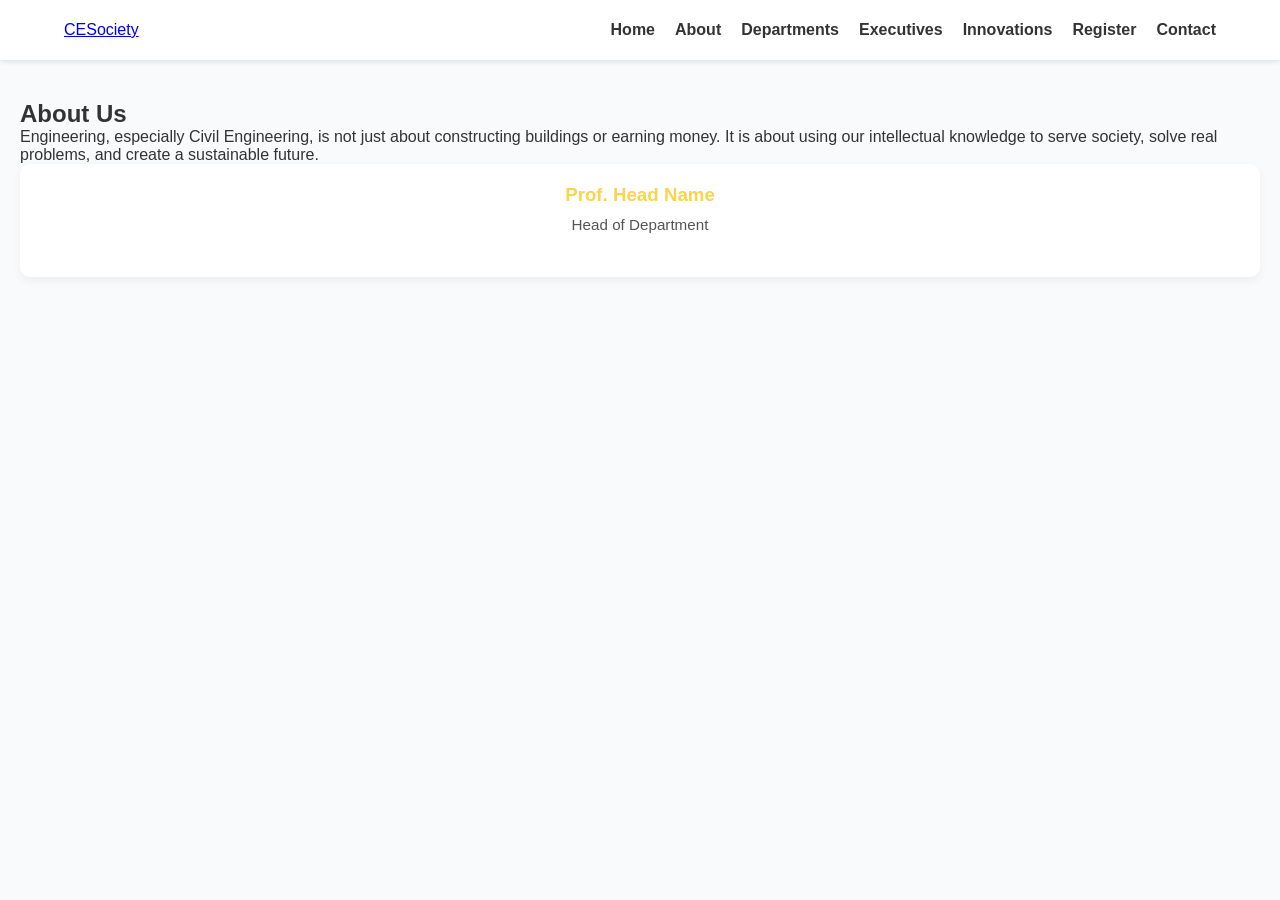
==== about.html @ 3309651b "branch 1 of ICES website Branch with all the requirements and space for further expansion" ====
<!DOCTYPE html>

<html>
    <head>
        <meta charset="utf-8">
        <meta http-equiv="X-UA-Compatible" content="IE=edge">
        <title></title>
        <meta name="description" content="">
        <meta name="viewport" content="width=device-width, initial-scale=1">
        <link rel="stylesheet" href="index.css">
    </head>
    <body>
         <!-- ===== NAVBAR ===== -->
  <nav class="navbar">
    <div class="nav-container">
      <a href="#home" class="logo">CESociety</a>
       <ul class="nav-links">
        <li><a href="index.html">Home</a></li>
        <li><a href="about.html">About</a></li>
        <li><a href="departments.html">Departments</a></li>
        <li><a href="Executives.html">Executives</a></li>
        <li><a href="innovations.html">Innovations</a></li>
        <li><a href="register.html">Register</a></li>
        <li><a href="contact.html">Contact</a></li>
      </ul>
      <div class="hamburger">
        <div></div>
        <div></div>
        <div></div>
      </div>
    </div>
  </nav>
<!--About SECTION-->
        <section id="about">
    <div class="container">
      <h2>About Us</h2>
      <p>
        Engineering, especially Civil Engineering, is not just about constructing buildings or earning money. 
        It is about using our intellectual knowledge to serve society, solve real problems, and create a sustainable future.
      </p>
      <div class="directors">
        <div class="card">
          <h3>Prof. Head Name</h3>
          <p>Head of Department</p>
          <div class="social-icons">
            <a href="#"><i class="fab fa-instagram" ></i></a>
            <a href="#"><i class="fab fa-tiktok"></i></a>
          </div>
        </div>
      </div>
    </div>
  </section>
        <script src="index.js" async defer></script>
    </body>
</html>
---- index.css ----
/* ===== GENERAL ===== */
* {
  margin: 0;
  padding: 0;
  box-sizing: border-box;
  font-family: 'Inter', sans-serif;
}

body {
  background: #F9FAFB;
  color: #333;
  scroll-behavior: smooth;
}

/* ===== NAVBAR ===== */
.navbar {
  position: fixed;
  top: 0;
  left: 0;
  right: 0;
  background: #fff;
  height: 60px;
  display: flex;
  align-items: center;
  z-index: 1000;
  box-shadow: 0 2px 5px rgba(0,0,0,0.1);
}

.nav-container {
  width: 90%;
  max-width: 1200px;
  margin: auto;
  display: flex;
  justify-content: space-between;
  align-items: center;
}

.nav-links {
  list-style: none;
  display: flex;
  gap: 20px;
}

.nav-links li a {
  text-decoration: none;
  color: #333;
  font-weight: 600;
  transition: 0.3s;
}

.nav-links li a:hover {
  color: #FBD34D;
}

/* Hamburger for mobile */
.hamburger {
  display: none;
  flex-direction: column;
  cursor: pointer;
  gap: 5px;
}
.hamburger div {
  width: 25px;
  height: 3px;
  background: #333;
}

/* ===== SECTIONS ===== */
section {
  padding: 100px 20px 60px;
}

header {
  height: 100vh;
  display: flex;
  align-items: center;
  justify-content: center;
  text-align: center;
  background: linear-gradient(135deg, #fff, #fdf5e6);
}

header h1 {
  font-size: 3rem;
  color: #FBD34D;
  margin-bottom: 20px;
}

header p {
  font-size: 1.2rem;
  margin-bottom: 30px;
}

.hero-btn {
  text-decoration: none;
  background: #FBD34D;
  color: #333;
  padding: 12px 25px;
  border-radius: 8px;
  font-weight: 600;
  transition: 0.3s;
}
.hero-btn:hover {
  background: #fce276;
}

/* ===== CARDS GRID ===== */
.cards-grid {
  display: grid;
  gap: 20px;
  grid-template-columns: repeat(auto-fit, minmax(220px, 1fr));
  margin-top: 30px;
}

.card {
  background: #fff;
  padding: 20px;
  border-radius: 10px;
  box-shadow: 0 4px 10px rgba(0,0,0,0.05);
  text-align: center;
}

.card h3 {
  color: #FBD34D;
  margin-bottom: 10px;
}

.card p {
  font-size: 0.95rem;
  color: #555;
}

/* ===== FORM ===== */
form {
  display: flex;
  flex-direction: column;
  gap: 15px;
  max-width: 400px;
  margin: auto;
}

form input {
  padding: 12px;
  border: 1px solid #ccc;
  border-radius: 8px;
}

form button {
  background: #FBD34D;
  color: #333;
  padding: 12px;
  border: none;
  border-radius: 8px;
  font-weight: 600;
  cursor: pointer;
  transition: 0.3s;
}

form button:hover {
  background: #fce276;
}

/* ===== SOCIAL ICONS ===== */
.social-icons a {
  color: #FBD34D;
  font-size: 1.3rem;
  margin: 0 5px;
  transition: 0.3s;
}

.social-icons a:hover {
  color: #fce276;
}

/* ===== FOOTER ===== */
footer, .credit {
  text-align: center;
  margin-top: 40px;
  color: #555;
  font-size: 0.9rem;
}

/* ===== MEDIA QUERIES ===== */
@media (max-width: 768px) {
  .nav-links {
    display: none;
    position: absolute;
    top: 60px;
    right: 0;
    flex-direction: column;
    background: #fff;
    width: 200px;
    padding: 20px;
    box-shadow: 0 4px 10px rgba(0,0,0,0.1);
  }
  .nav-links.active {
    display: flex;
  }
  .hamburger {
    display: flex;
  }
}
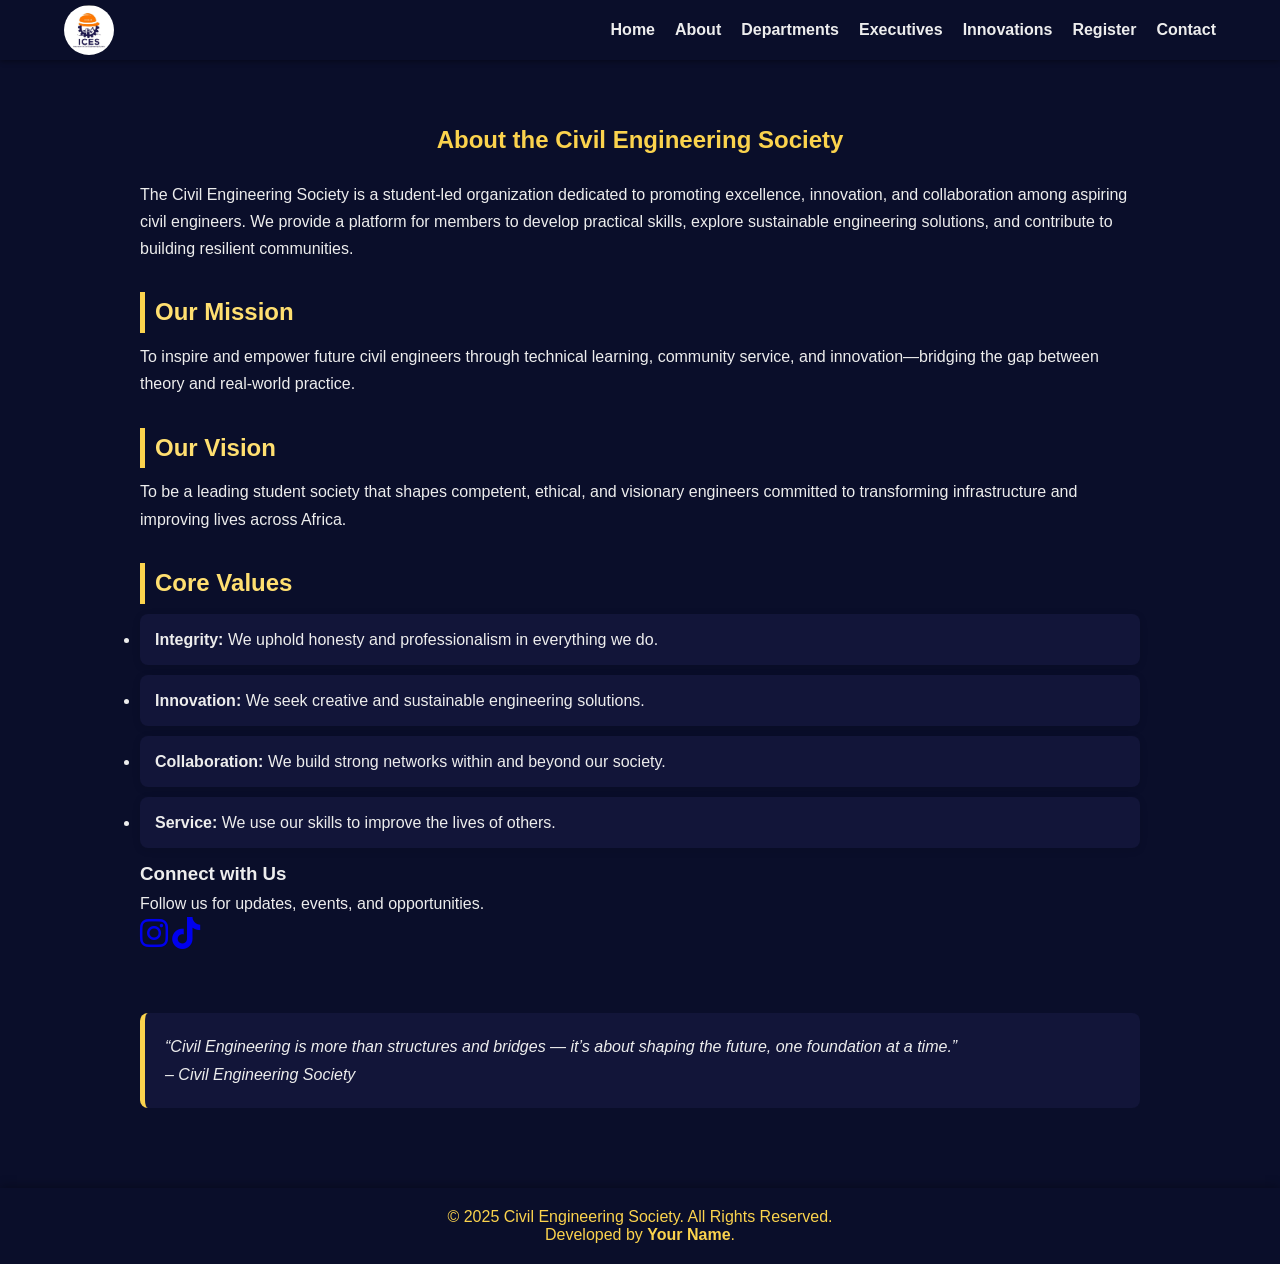
==== commit 3fdb310a: "Appendages added deep blue background,logo and registration page" ====
--- a/about.html
+++ b/about.html
@@ -1,22 +1,23 @@
 <!DOCTYPE html>
+<html lang="en">
+<head>
+  <meta charset="UTF-8">
+  <meta name="viewport" content="width=device-width, initial-scale=1.0">
+  <title>About | Civil Engineering Society</title>
+  <link rel="stylesheet" href="index.css">
+  <link rel="stylesheet" href="https://cdnjs.cloudflare.com/ajax/libs/font-awesome/6.5.0/css/all.min.css">
+</head>
 
-<html>
-    <head>
-        <meta charset="utf-8">
-        <meta http-equiv="X-UA-Compatible" content="IE=edge">
-        <title></title>
-        <meta name="description" content="">
-        <meta name="viewport" content="width=device-width, initial-scale=1">
-        <link rel="stylesheet" href="index.css">
-    </head>
-    <body>
-         <!-- ===== NAVBAR ===== -->
+<body>
+  <!-- ===== NAVBAR ===== -->
   <nav class="navbar">
     <div class="nav-container">
-      <a href="#home" class="logo">CESociety</a>
-       <ul class="nav-links">
+       <a href="index.html" class="logo">
+      <img src="images/IMG-20251024-WA0002.jpg" alt="CESociety Logo" class="nav-logo">
+    </a>
+      <ul class="nav-links">
         <li><a href="index.html">Home</a></li>
-        <li><a href="about.html">About</a></li>
+        <li><a href="about.html" class="active">About</a></li>
         <li><a href="departments.html">Departments</a></li>
         <li><a href="Executives.html">Executives</a></li>
         <li><a href="innovations.html">Innovations</a></li>
@@ -30,26 +31,63 @@
       </div>
     </div>
   </nav>
-<!--About SECTION-->
-        <section id="about">
+
+  <!-- ===== ABOUT SECTION ===== -->
+  <section id="about" class="about-section">
     <div class="container">
-      <h2>About Us</h2>
+      <h1>About the Civil Engineering Society</h1>
       <p>
-        Engineering, especially Civil Engineering, is not just about constructing buildings or earning money. 
-        It is about using our intellectual knowledge to serve society, solve real problems, and create a sustainable future.
+        The Civil Engineering Society is a student-led organization dedicated to promoting 
+        excellence, innovation, and collaboration among aspiring civil engineers. 
+        We provide a platform for members to develop practical skills, explore sustainable 
+        engineering solutions, and contribute to building resilient communities.
       </p>
-      <div class="directors">
-        <div class="card">
-          <h3>Prof. Head Name</h3>
-          <p>Head of Department</p>
-          <div class="social-icons">
-            <a href="#"><i class="fab fa-instagram" ></i></a>
-            <a href="#"><i class="fab fa-tiktok"></i></a>
-          </div>
+
+      <h2>Our Mission</h2>
+      <p>
+        To inspire and empower future civil engineers through technical learning, 
+        community service, and innovation—bridging the gap between theory and real-world practice.
+      </p>
+
+      <h2>Our Vision</h2>
+      <p>
+        To be a leading student society that shapes competent, ethical, and visionary 
+        engineers committed to transforming infrastructure and improving lives across Africa.
+      </p>
+
+      <h2>Core Values</h2>
+      <ul>
+        <li><strong>Integrity:</strong> We uphold honesty and professionalism in everything we do.</li>
+        <li><strong>Innovation:</strong> We seek creative and sustainable engineering solutions.</li>
+        <li><strong>Collaboration:</strong> We build strong networks within and beyond our society.</li>
+        <li><strong>Service:</strong> We use our skills to improve the lives of others.</li>
+      </ul>
+
+      <div class="social-media">
+        <h3>Connect with Us</h3>
+        <p>Follow us for updates, events, and opportunities.</p>
+        <div class="icons">
+          <a href="#" target="_blank" aria-label="Instagram"><i class="fab fa-instagram fa-2x"></i></a>
+          <a href="#" target="_blank" aria-label="TikTok"><i class="fab fa-tiktok fa-2x"></i></a>
         </div>
       </div>
+
+      <blockquote class="inspiration">
+        <p>
+          “Civil Engineering is more than structures and bridges — it’s about shaping 
+          the future, one foundation at a time.”
+        </p>
+        <cite>– Civil Engineering Society</cite>
+      </blockquote>
     </div>
   </section>
-        <script src="index.js" async defer></script>
-    </body>
-</html>+
+  <!-- ===== FOOTER ===== -->
+  <footer class="footer">
+    <p>&copy; 2025 Civil Engineering Society. All Rights Reserved.</p>
+    <p>Developed by <strong>Your Name</strong>.</p>
+  </footer>
+
+  <script src="index.js" async defer></script>
+</body>
+</html>
--- a/index.css
+++ b/index.css
@@ -7,76 +7,176 @@
 }
 
 body {
-  background: #F9FAFB;
-  color: #333;
+  background-color: #0A0E2A; /* Deeper blue for consistency */
+  color: #EDEDED; /* Soft white for readability */
   scroll-behavior: smooth;
 }
 
+/* ===== NAVBAR ===== */
+/* Logo styling */
+.nav-logo {
+  height: 50px;       /* slightly bigger than before */
+  width: 50px;        /* make it square for circular effect */
+  border-radius: 50%; /* makes it circular */
+  object-fit: cover;  /* ensures the image fills the circle without distortion */
+  display: block;
+}
+
+/* Vertically center logo */
+.logo {
+  display: flex;
+  align-items: center;
+  margin-right: 20px; /* space between logo and nav links */
+}
+
+
+/* Adjust nav-links spacing from logo */
+.nav-links {
+  list-style: none;
+  display: flex;
+  gap: 20px;
+  margin-left: 20px; /* space between logo and links */
+}
+.navbar {
+  position: fixed;
+  top: 0;
+  left: 0;
+  right: 0;
+  background: #FFFFFF;
+  height: 60px;
+  display: flex;
+  align-items: center;
+  z-index: 1000;
+  box-shadow: 0 2px 5px rgba(0,0,0,0.1);
+}
+
+.nav-container {
+  width: 90%;
+  max-width: 1200px;
+  margin: auto;
+  display: flex;
+  justify-content: space-between;
+  align-items: center;
+}
+
+.nav-links {
+  list-style: none;
+  display: flex;
+  gap: 20px;
+}
+
+.nav-links li a {
+  text-decoration: none;
+  color: #101230;
+  font-weight: 600;
+  position: relative;
+  transition: 0.3s;
+}
+
+.nav-links li a:hover {
+  color: #FBD34D;
+}
+
+.nav-links li a::after {
+  content: "";
+  position: absolute;
+  width: 0;
+  height: 2px;
+  left: 0;
+  bottom: -4px;
+  background: #FBD34D;
+  transition: 0.3s;
+}
+
+.nav-links li a:hover::after {
+  width: 100%;
+}
+
+/* Hamburger for mobile */
+.hamburger {
+  display: none;
+  flex-direction: column;
+  cursor: pointer;
+  gap: 5px;
+}
+.hamburger div {
+  width: 25px;
+  height: 3px;
+  background: #101230;
+}
 /* ===== NAVBAR ===== */
 .navbar {
   position: fixed;
   top: 0;
   left: 0;
   right: 0;
-  background: #fff;
+  background: #0A0E2A; /* Deep blue navbar */
   height: 60px;
   display: flex;
   align-items: center;
   z-index: 1000;
-  box-shadow: 0 2px 5px rgba(0,0,0,0.1);
-}
-
-.nav-container {
-  width: 90%;
-  max-width: 1200px;
-  margin: auto;
-  display: flex;
-  justify-content: space-between;
-  align-items: center;
-}
-
-.nav-links {
-  list-style: none;
-  display: flex;
-  gap: 20px;
+  box-shadow: 0 2px 5px rgba(0,0,0,0.3);
 }
 
 .nav-links li a {
   text-decoration: none;
-  color: #333;
+  color: #EDEDED; /* Soft white text for visibility */
   font-weight: 600;
+  position: relative;
   transition: 0.3s;
 }
 
 .nav-links li a:hover {
-  color: #FBD34D;
+  color: #FBD34D; /* Yellowish hover */
+}
+
+.nav-links li a::after {
+  content: "";
+  position: absolute;
+  width: 0;
+  height: 2px;
+  left: 0;
+  bottom: -4px;
+  background: #FBD34D;
+  transition: 0.3s;
+}
+
+.nav-links li a:hover::after {
+  width: 100%;
 }
 
 /* Hamburger for mobile */
-.hamburger {
-  display: none;
-  flex-direction: column;
-  cursor: pointer;
-  gap: 5px;
-}
 .hamburger div {
   width: 25px;
   height: 3px;
-  background: #333;
-}
+  background: #EDEDED; /* Matches text color */
+}
+
 
 /* ===== SECTIONS ===== */
 section {
   padding: 100px 20px 60px;
 }
 
+/* ===== HEADER ===== */
+/* Offset sections for fixed navbar */
+section {
+  padding-top: 120px; /* original section padding */
+}
+
+#home {
+  scroll-margin-top: 70px; /* ensures smooth scroll doesn’t hide content behind navbar */
+  padding-top: 10
+px; /* adjust if navbar height changes */
+}
+
 header {
   height: 100vh;
   display: flex;
   align-items: center;
   justify-content: center;
   text-align: center;
-  background: linear-gradient(135deg, #fff, #fdf5e6);
+  background-color: #0A0E2A;
 }
 
 header h1 {
@@ -87,20 +187,22 @@
 
 header p {
   font-size: 1.2rem;
+  color: #EDEDED;
   margin-bottom: 30px;
 }
 
 .hero-btn {
   text-decoration: none;
   background: #FBD34D;
-  color: #333;
+  color: #101230;
   padding: 12px 25px;
   border-radius: 8px;
   font-weight: 600;
   transition: 0.3s;
 }
 .hero-btn:hover {
-  background: #fce276;
+  background: #ffdf70;
+  transform: translateY(-2px);
 }
 
 /* ===== CARDS GRID ===== */
@@ -112,11 +214,12 @@
 }
 
 .card {
-  background: #fff;
+  background: #121539;
   padding: 20px;
   border-radius: 10px;
-  box-shadow: 0 4px 10px rgba(0,0,0,0.05);
+  box-shadow: 0 4px 10px rgba(0,0,0,0.15);
   text-align: center;
+  color: #EDEDED;
 }
 
 .card h3 {
@@ -126,7 +229,7 @@
 
 .card p {
   font-size: 0.95rem;
-  color: #555;
+  color: #CCC;
 }
 
 /* ===== FORM ===== */
@@ -140,13 +243,15 @@
 
 form input {
   padding: 12px;
-  border: 1px solid #ccc;
+  border: 1px solid #444;
+  background: #0A0E2A;
+  color: #EDEDED;
   border-radius: 8px;
 }
 
 form button {
   background: #FBD34D;
-  color: #333;
+  color: #101230;
   padding: 12px;
   border: none;
   border-radius: 8px;
@@ -156,7 +261,8 @@
 }
 
 form button:hover {
-  background: #fce276;
+  background: #ffdf70;
+  transform: scale(1.02);
 }
 
 /* ===== SOCIAL ICONS ===== */
@@ -168,16 +274,64 @@
 }
 
 .social-icons a:hover {
-  color: #fce276;
-}
-
+  color: #ffdf70;
+  transform: scale(1.1);
+}
+
+/* ===== ABOUT SECTION ===== */
+.about-section {
+  padding: 120px 20px 80px;
+  background: #0A0E2A;
+  color: #EDEDED;
+}
+
+.about-section .container {
+  max-width: 1000px;
+  margin: auto;
+  line-height: 1.7;
+}
+
+.about-section h1 {
+  text-align: center;
+  color: #FBD34D;
+  margin-bottom: 20px;
+}
+
+.about-section h2 {
+  color: #ffdf70;
+  margin-top: 30px;
+  margin-bottom: 10px;
+  border-left: 5px solid #FBD34D;
+  padding-left: 10px;
+}
+
+.about-section ul li {
+  background: #121539;
+  margin-bottom: 10px;
+  padding: 12px 15px;
+  border-radius: 8px;
+  box-shadow: 0 2px 8px rgba(0,0,0,0.1);
+}
+
+/* ===== INSPIRATION ===== */
+.inspiration {
+  margin-top: 60px;
+  background: #121539;
+  border-left: 5px solid #FBD34D;
+  padding: 20px;
+  border-radius: 8px;
+  font-style: italic;
+  color: #EDEDED;
+}
 /* ===== FOOTER ===== */
-footer, .credit {
+.footer {
+  background: #0A0E2A;  /* deep blue matching navbar */
+  color: #FBD34D;       /* yellowish text for contrast */
+  padding: 20px 0;
   text-align: center;
-  margin-top: 40px;
-  color: #555;
-  font-size: 0.9rem;
-}
+  box-shadow: 0 -2px 10px rgba(0,0,0,0.3);
+}
+
 
 /* ===== MEDIA QUERIES ===== */
 @media (max-width: 768px) {
@@ -187,10 +341,10 @@
     top: 60px;
     right: 0;
     flex-direction: column;
-    background: #fff;
+    background: #0A0E2A; /* match navbar color */
     width: 200px;
     padding: 20px;
-    box-shadow: 0 4px 10px rgba(0,0,0,0.1);
+    box-shadow: 0 4px 10px rgba(0,0,0,0.3);
   }
   .nav-links.active {
     display: flex;
@@ -198,4 +352,52 @@
   .hamburger {
     display: flex;
   }
-}
+  .hamburger div {
+    background: #EDEDED; /* ensure bars are visible */
+  }
+}
+/*Registration form CSS*/
+/* Container for forms when inline */
+.form-wrapper {
+  display: flex;
+  gap: 20px; /* space between forms */
+  justify-content: center;
+}
+
+/* Each form inside wrapper takes equal space */
+.form-wrapper .form {
+  flex: 1;
+  max-width: 400px;
+}
+/*centering the paragraph and buttons*/
+.form-container,.registration{
+  text-align: center;
+  margin-top: 3rem;
+  color: #FBD34D; 
+}
+/* form starting below the navbar*/
+.form-container{
+  padding-top:70px;
+}
+/* By default, hide forms stacked (mobile-first) */
+.form-wrapper .form {
+  display: flex;
+  flex-direction: column;
+}
+
+/* Tabs will still switch visibility */
+.form-wrapper .form:not(.active) {
+  display: none;
+}
+
+/* Media query for large screens */
+@media (min-width: 992px) {
+  .form-wrapper {
+    flex-direction: row;
+  }
+
+  .form-wrapper .form {
+    display: flex; /* show inline if active */
+  }
+}
+/* End of Registration form CSS */
